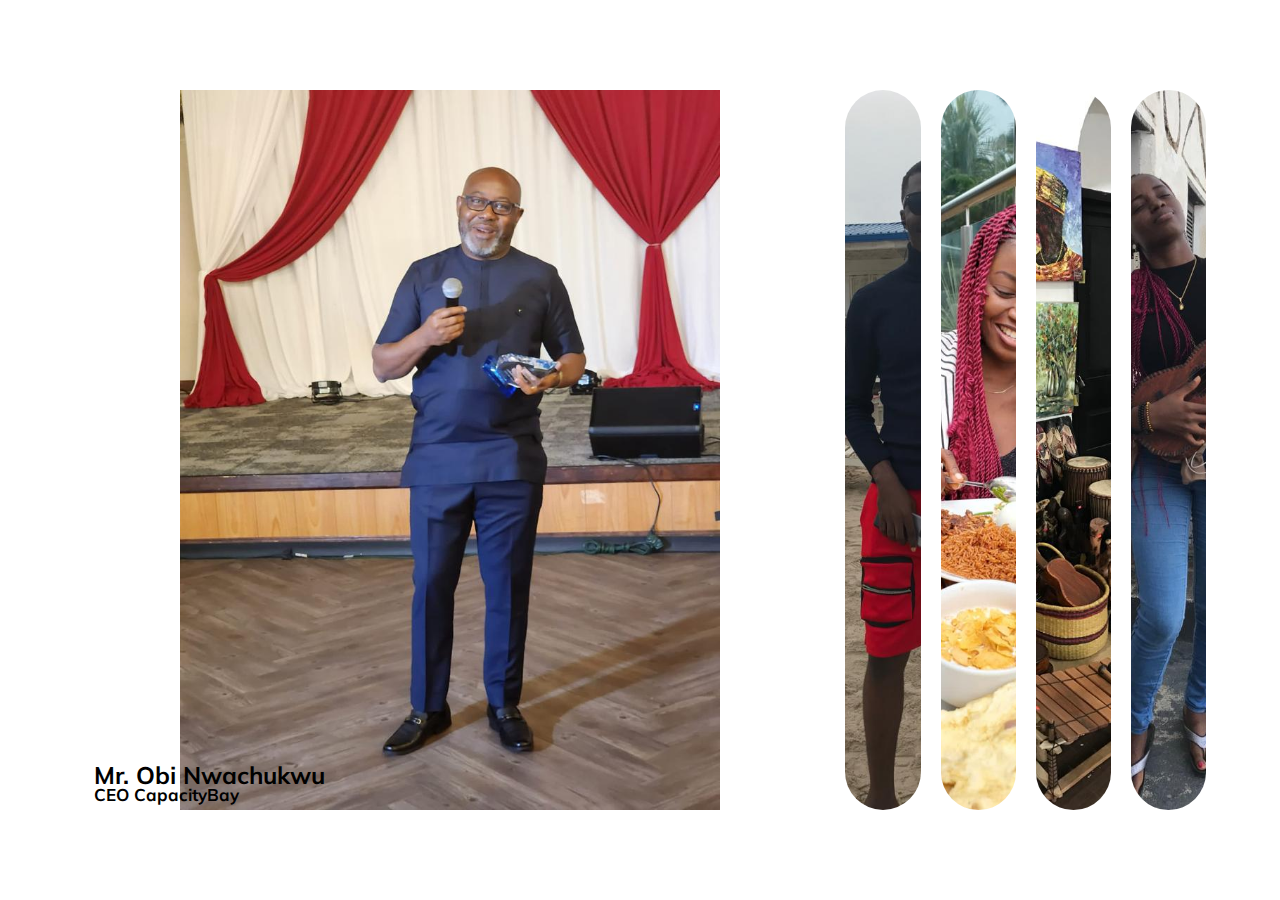
==== Expanding_cards/index.html @ e475a05b "expanding cards project" ====
<html lang="en">
<head>
    <meta charset="UTF-8">
    <meta http-equiv="X-UA-Compatible" content="IE=edge">
    <meta name="viewport" content="width=device-width, initial-scale=1.0">
    <title>My Projects</title>
    <link rel="stylesheet" href="style.css">
    <link rel="stylesheet" href="https://cdnjs.cloudflare.com/ajax/libs/font-awesome/6.3.0/css/all.min.css" integrity="sha512-SzlrxWUlpfuzQ+pcUCosxcglQRNAq/DZjVsC0lE40xsADsfeQoEypE+enwcOiGjk/bSuGGKHEyjSoQ1zVisanQ==" crossorigin="anonymous" referrerpolicy="no-referrer" /><link rel="stylesheet" href="https://cdnjs.cloudflare.com/ajax/libs/font-awesome/6.3.0/css/all.min.css" integrity="sha512-SzlrxWUlpfuzQ+pcUCosxcglQRNAq/DZjVsC0lE40xsADsfeQoEypE+enwcOiGjk/bSuGGKHEyjSoQ1zVisanQ==" crossorigin="anonymous" referrerpolicy="no-referrer" />
</head>
<body>
    <div class="container">
        <div class="panel active" style="background-image: url(images/Mr.\ Obi.jpeg);">
            <h3 class="first_h3">Mr. Obi Nwachukwu</h3>
            <h3 class="second_h3">CEO CapacityBay</h3>
        </div>
        <div class="panel" style="background-image: url(images/Emmanuel.jpeg);">
            <h3 class="first_h3">Emmanuel Onyenegbutu</h3>
            <h3 class="second_h3">LEADTO CapacityBay</h3>
        </div>
        <div class="panel" style="background-image: url(images/amarachi.jpeg);">
            <h3 class="first_h3">Onyemaobi Amarachi</h3>
            <h3 class="second_h3">LEADO CapacityBay</h3>
        </div>
        <div class="panel" style="background-image: url(images/Ghana.jpeg);">
            <h3 class="first_h3">Ghana Heritage</h3>
        </div><div class="panel" style="background-image: url(images/Guitar.jpeg);">
            <h3 class="first_h3">Explore The World</h3>
        </div>
    </div>

    <script src="script.js"></script>
</body>
</html>
---- Expanding_cards/style.css ----
@import url('https://fonts.googleapis.com/css2?family=Muli&display=swap');

*{
    box-sizing: border-box;
}
body{
    font-family: 'Muli', 'sans-serif';
    margin: 0;
    display: flex;
    justify-content: center;
    align-items: center;
    height: 100vh;
}
.container{
    display: flex;
    width: 90vw;
}
.panel{
    background-size: auto 100%;
    background-position: center;
    background-repeat: no-repeat;
    height: 80vh;
    border-radius: 50px;
    /* color: #ffff; */
    cursor: pointer;
    flex: 0.5;
    margin: 10px;
    display:flex;
    position: relative;
    transition: flex 0.7s ease-in;
}

/* styling the h3 */
.panel h3.first_h3{
    font-size: 24px;
    position: absolute;
    bottom: 20px;
    left: 20px;
    margin: 0;
    opacity: 0;   
}
.panel h3.second_h3{
    font-size: 17px;
    position: absolute;
    bottom: 5px;
    left: 20px;
    margin: 0;
    opacity: 0;
    /* display: none;     */
}

.panel.active{
    flex: 5;
}
.panel.active h3.first_h3{
    opacity: 1;
    transition: opacity 0.3s ease-in 0.4s;
    /* left: 250px; */
}
.panel.active h3.second_h3{
    opacity: 1;
    transition: opacity 0.3s ease-in 0.4s;
    /* left: 250px; */
}

@media(max-width: 480px){
    .container{
        width: 100vw;
    }

    .panel:nth-of-type(4),
    .panel:nth-of-type(5){
        display: none;
    }
}
/* .panel:hover + .panel h3.second_h3{
    display: flex;
} */
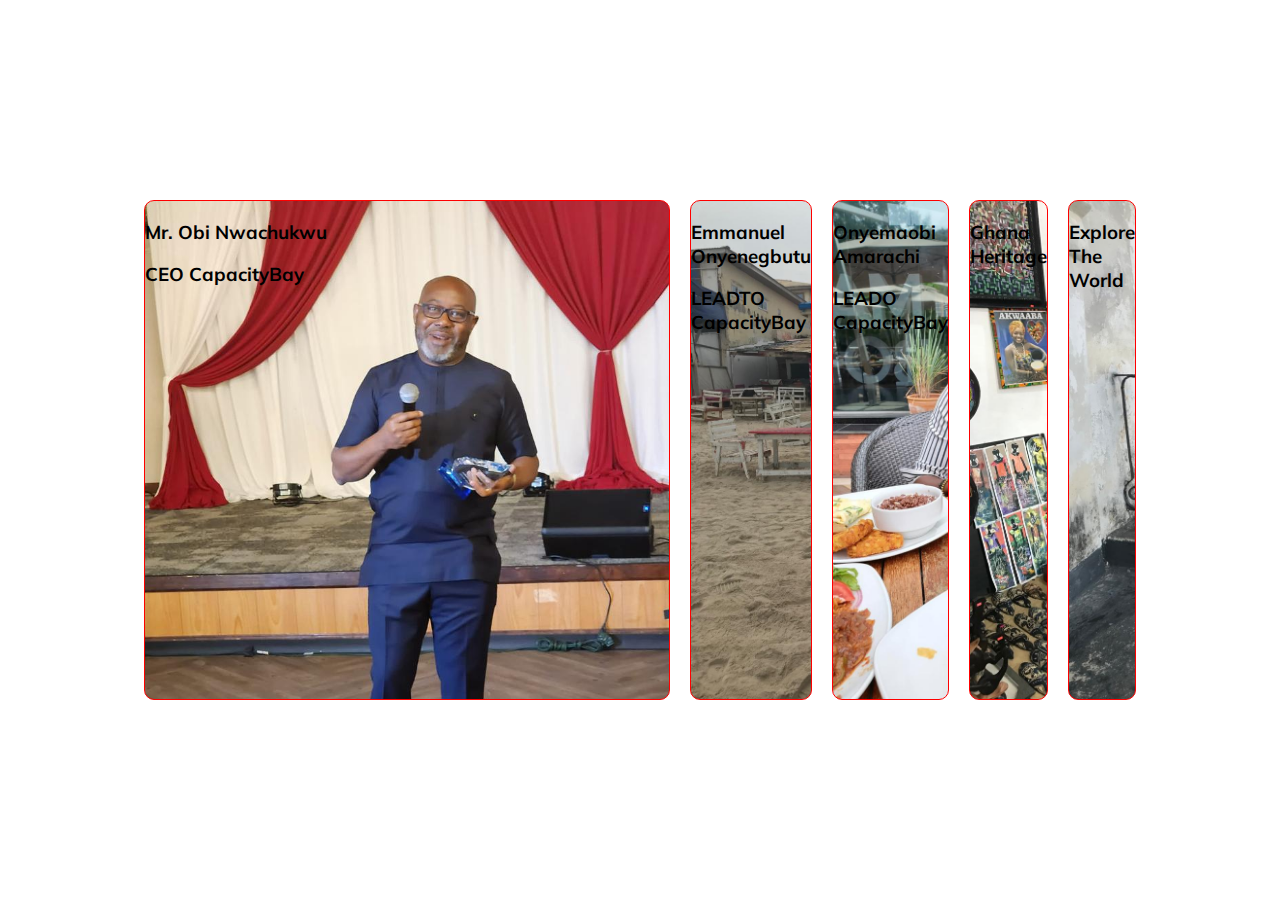
==== commit 5d7d59f1: "new update" ====
--- a/Expanding_cards/index.html
+++ b/Expanding_cards/index.html
@@ -1,33 +1,79 @@
 <html lang="en">
-<head>
-    <meta charset="UTF-8">
-    <meta http-equiv="X-UA-Compatible" content="IE=edge">
-    <meta name="viewport" content="width=device-width, initial-scale=1.0">
+  <head>
+    <meta charset="UTF-8" />
+    <meta
+      http-equiv="X-UA-Compatible"
+      content="IE=edge"
+    />
+    <meta
+      name="viewport"
+      content="width=device-width, initial-scale=1.0"
+    />
     <title>My Projects</title>
-    <link rel="stylesheet" href="style.css">
-    <link rel="stylesheet" href="https://cdnjs.cloudflare.com/ajax/libs/font-awesome/6.3.0/css/all.min.css" integrity="sha512-SzlrxWUlpfuzQ+pcUCosxcglQRNAq/DZjVsC0lE40xsADsfeQoEypE+enwcOiGjk/bSuGGKHEyjSoQ1zVisanQ==" crossorigin="anonymous" referrerpolicy="no-referrer" /><link rel="stylesheet" href="https://cdnjs.cloudflare.com/ajax/libs/font-awesome/6.3.0/css/all.min.css" integrity="sha512-SzlrxWUlpfuzQ+pcUCosxcglQRNAq/DZjVsC0lE40xsADsfeQoEypE+enwcOiGjk/bSuGGKHEyjSoQ1zVisanQ==" crossorigin="anonymous" referrerpolicy="no-referrer" />
-</head>
-<body>
+    <link
+      rel="stylesheet"
+      href="style.css"
+    />
+    <link
+      rel="stylesheet"
+      href="https://cdnjs.cloudflare.com/ajax/libs/font-awesome/6.3.0/css/all.min.css"
+      integrity="sha512-SzlrxWUlpfuzQ+pcUCosxcglQRNAq/DZjVsC0lE40xsADsfeQoEypE+enwcOiGjk/bSuGGKHEyjSoQ1zVisanQ=="
+      crossorigin="anonymous"
+      referrerpolicy="no-referrer"
+    />
+    <link
+      rel="stylesheet"
+      href="https://cdnjs.cloudflare.com/ajax/libs/font-awesome/6.3.0/css/all.min.css"
+      integrity="sha512-SzlrxWUlpfuzQ+pcUCosxcglQRNAq/DZjVsC0lE40xsADsfeQoEypE+enwcOiGjk/bSuGGKHEyjSoQ1zVisanQ=="
+      crossorigin="anonymous"
+      referrerpolicy="no-referrer"
+    />
+  </head>
+  <body>
     <div class="container">
-        <div class="panel active" style="background-image: url(images/Mr.\ Obi.jpeg);">
-            <h3 class="first_h3">Mr. Obi Nwachukwu</h3>
-            <h3 class="second_h3">CEO CapacityBay</h3>
+      <div
+        class="panel active"
+        style="background-image: url(images/Mr.\ Obi.jpeg)"
+      >
+        <div id="panelH3">
+          <h3>Mr. Obi Nwachukwu</h3>
+
+          <h3>CEO CapacityBay</h3>
         </div>
-        <div class="panel" style="background-image: url(images/Emmanuel.jpeg);">
-            <h3 class="first_h3">Emmanuel Onyenegbutu</h3>
-            <h3 class="second_h3">LEADTO CapacityBay</h3>
+      </div>
+      <div
+        class="panel"
+        style="background-image: url(images/Emmanuel.jpeg)"
+      >
+        <div id="panelH3">
+          <h3>Emmanuel Onyenegbutu</h3>
+
+          <h3>LEADTO CapacityBay</h3>
         </div>
-        <div class="panel" style="background-image: url(images/amarachi.jpeg);">
-            <h3 class="first_h3">Onyemaobi Amarachi</h3>
-            <h3 class="second_h3">LEADO CapacityBay</h3>
-        </div>
-        <div class="panel" style="background-image: url(images/Ghana.jpeg);">
-            <h3 class="first_h3">Ghana Heritage</h3>
-        </div><div class="panel" style="background-image: url(images/Guitar.jpeg);">
-            <h3 class="first_h3">Explore The World</h3>
-        </div>
+      </div>
+      <div
+        class="panel"
+        style="background-image: url(images/amarachi.jpeg)"
+      > 
+      <div id="panelH3">
+        <h3>Onyemaobi Amarachi</h3>
+        <h3>LEADO CapacityBay</h3>
+      </div>
+      </div>
+      <div
+        class="panel"
+        style="background-image: url(images/Ghana.jpeg)"
+      >
+        <h3 id="panelH3">Ghana Heritage</h3>
+      </div>
+      <div
+        class="panel"
+        style="background-image: url(images/Guitar.jpeg)"
+      >
+        <h3 id="panelH3">Explore The World</h3>
+      </div>
     </div>
 
     <script src="script.js"></script>
-</body>
-</html>+  </body>
+</html>
--- a/Expanding_cards/style.css
+++ b/Expanding_cards/style.css
@@ -13,55 +13,68 @@
 }
 .container{
     display: flex;
-    width: 90vw;
+    /* width: 90vw; */
 }
 .panel{
-    background-size: auto 100%;
-    background-position: center;
+    border:1px solid red;
+    /* background-size: auto 100%; */
     background-repeat: no-repeat;
-    height: 80vh;
-    border-radius: 50px;
+    background-size: cover;
+    height: 500px;
+    border-radius: 10px;
     /* color: #ffff; */
     cursor: pointer;
     flex: 0.5;
     margin: 10px;
-    display:flex;
+    display: flex;
+    /* flex-direction: column; */
     position: relative;
     transition: flex 0.7s ease-in;
 }
 
 /* styling the h3 */
-.panel h3.first_h3{
-    font-size: 24px;
-    position: absolute;
+
+.desription{
+position:absolute;
+border:1px solid blue;
+bottom: 0;
+opacity: 0;
+font-size: 1rem;
+margin: 0;
+left: 20px;
+}
+
+/* .panel h3.first_h3{
+    font-size: 1rem;
+    /* position: absolute;
     bottom: 20px;
-    left: 20px;
-    margin: 0;
-    opacity: 0;   
-}
-.panel h3.second_h3{
-    font-size: 17px;
-    position: absolute;
+    left: 20px;  */
+    /* margin: 0; */
+    /* opacity: 0;    */
+/* } */
+/* .panel h3.second_h3{ */
+    /* font-size: 1rem; */
+    /* position: absolute;  
     bottom: 5px;
-    left: 20px;
-    margin: 0;
-    opacity: 0;
+    left: 20px; */
+    /* margin: 0; */
+    /* opacity: 0; */
     /* display: none;     */
-}
+/* } */ 
 
 .panel.active{
     flex: 5;
 }
-.panel.active h3.first_h3{
+.panel.active .desription{
     opacity: 1;
     transition: opacity 0.3s ease-in 0.4s;
     /* left: 250px; */
 }
-.panel.active h3.second_h3{
+/* .panel.active h3.second_h3{
     opacity: 1;
     transition: opacity 0.3s ease-in 0.4s;
     /* left: 250px; */
-}
+/* } */
 
 @media(max-width: 480px){
     .container{
